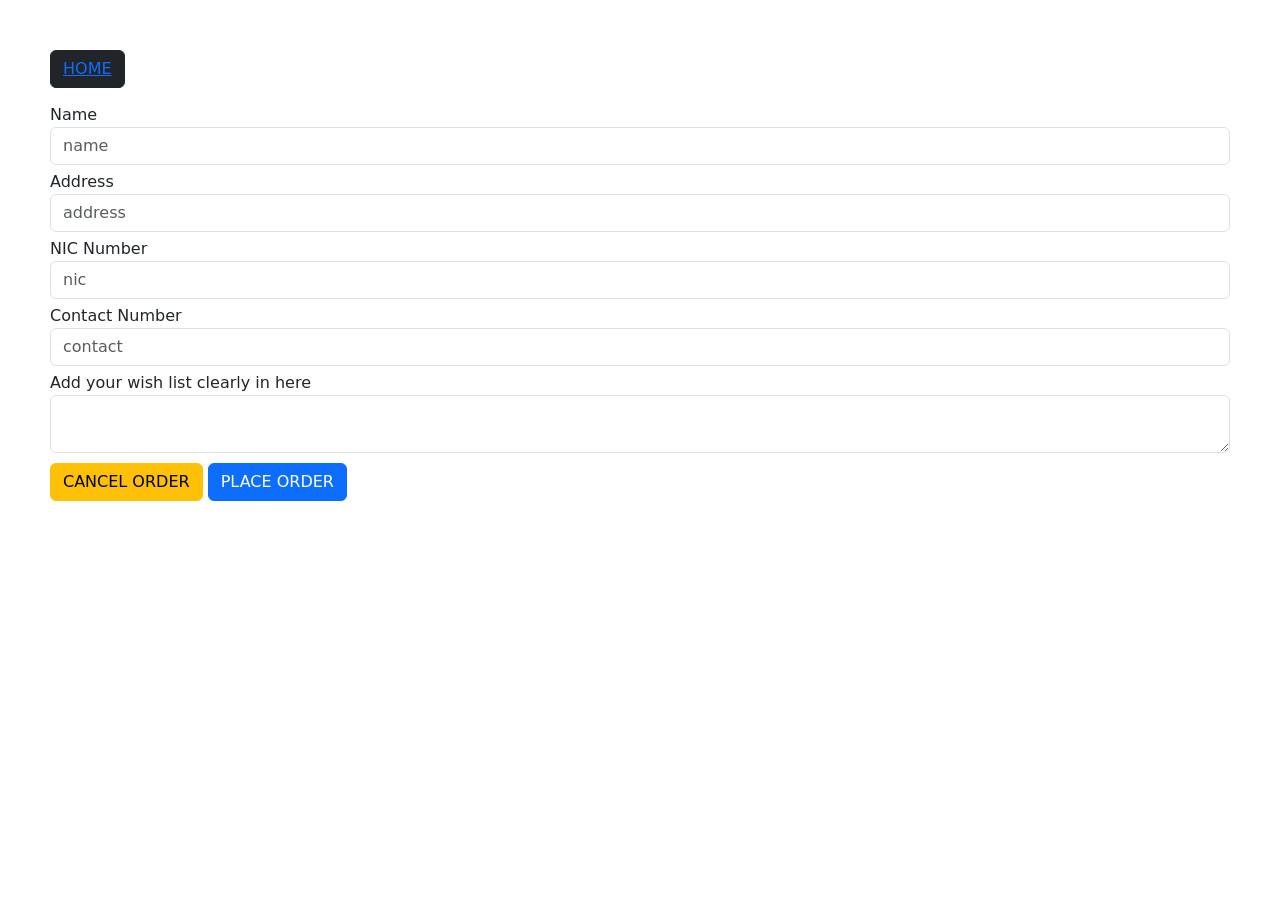
==== website/orderNow.html @ 46af8fdf "init commit" ====
<!DOCTYPE html>
<html lang="en">

<head>
    <meta charset="UTF-8">
    <meta name="viewport" content="width=device-width, initial-scale=1.0">
    <meta http-equiv="X-UA-Compatible" content="ie=edge">
    <title>KUMARI BOOKSHOP</title><link rel="stylesheet" href="https://unpkg.com/aos@next/dist/aos.css" />
    <link rel="shortcut icon" type="image/x-icon" href="images/logo2.png">
    <link href="https://cdnjs.cloudflare.com/ajax/libs/animate.css/3.6.2/animate.min.css" rel="stylesheet">
    <link href="https://cdn.jsdelivr.net/npm/bootstrap@5.0.0-beta3/dist/css/bootstrap.min.css" rel="stylesheet">
    <!-- <link rel="stylesheet" href="https://maxcdn.bootstrapcdn.com/bootstrap/4.0.0/css/bootstrap.min.css" crossorigin="anonymous"> -->
    <link rel="stylesheet" href="css/main.css">
</head>

<body>
    <button type="button" class="btn btn-dark home"><a href="index.html"> HOME </a></button>
    <div class="form-group">
        <label for="name"> Name</label>
        <input name="name" type="text" class="form-control" id="name" placeholder="name">
    </div>
    <div class="form-group">
        <label for="address">Address</label>
        <input name="address" type="text" class="form-control" id="address" placeholder="address">
    </div>
    <div class="form-group">
        <label for="nic">NIC Number</label>
        <input name="nic" type="text" class="form-control" id="nic" placeholder="nic">
    </div>
    <div class="form-group">
        <label for="contact">Contact Number</label>
        <input name="contact" type="text" class="form-control" id="contact" placeholder="contact">
    </div>
    <div>
        <label for="caption">Add your wish list clearly in here</label>
    </div>
    <div class="form-floating">  
        <textarea class="form-control" placeholder="add your wish list clearly in here" id="floatingTextarea"></textarea>
    </div>
      <button type="button" class="btn btn-warning cancel"> CANCEL ORDER </button>
      <button type="button" class="btn btn-primary place">PLACE ORDER</button>

    <script src="https://code.jquery.com/jquery-3.2.1.slim.min.js" integrity="sha384-KJ3o2DKtIkvYIK3UENzmM7KCkRr/rE9/Qpg6aAZGJwFDMVNA/GpGFF93hXpG5KkN"
        crossorigin="anonymous"></script>
    <script src="https://cdnjs.cloudflare.com/ajax/libs/popper.js/1.12.9/umd/popper.min.js" integrity="sha384-ApNbgh9B+Y1QKtv3Rn7W3mgPxhU9K/ScQsAP7hUibX39j7fakFPskvXusvfa0b4Q"
        crossorigin="anonymous"></script>
    <script src="https://maxcdn.bootstrapcdn.com/bootstrap/4.0.0/js/bootstrap.min.js" integrity="sha384-JZR6Spejh4U02d8jOt6vLEHfe/JQGiRRSQQxSfFWpi1MquVdAyjUar5+76PVCmYl"
        crossorigin="anonymous"></script>
        <script src="https://code.jquery.com/jquery-3.5.1.slim.min.js"></script>
    <script src="https://cdn.jsdelivr.net/npm/bootstrap@5.0.0-beta3/dist/js/bootstrap.bundle.min.js" ></script>
    <script src="https://cdn.jsdelivr.net/npm/@popperjs/core@2.9.1/dist/umd/popper.min.js"></script>
    <script src="https://cdn.jsdelivr.net/npm/bootstrap@5.0.0-beta3/dist/js/bootstrap.min.js"></script>
    <script src="js/snake.js"></script>
    <script src="js/nav-scroll-spy.js"></script>
   <script>
       $(window).scroll(function(){
          $('nav').toggleClass('scrolled',$(this).scrollTop()>50); 
       });
   </script>
    <script src="https://unpkg.com/aos@next/dist/aos.js"></script>
  <script>
    AOS.init();
  </script>
</body>
<style>
    body{
        margin: 50px;
        background-repeat: no-repeat;
        background-attachment: fixed;
        background-size: cover;
    }
    .home{
        margin-bottom: 10px;
    }
    .form-group{
        margin-top: 5px;
        margin-bottom: 5px;
    }
    .cancel{
        margin-top: 10px;
    }
    .place{
        margin-top: 10px;
    }
</style>
</html>
---- website/css/main.css ----
body{
    margin:0;
    padding: 0;
}
html{
    scroll-behavior: smooth;
}

.title{
    color: rgb(128, 128, 128);
	padding: 20px 0 0 30px;
	text-align: center;
	font-family: 'Franklin Gothic Medium', 'Arial Narrow', Arial, sans-serif, Courier, monospace;
}
.gotopbtn{
    position: fixed;
    width: 50px;
    height: 50px;
    bottom: 40px;
    right: 50px;
    background-color: #fff;
    border-radius: 100%;
}
.scroll-down {
    height: 50px;
    width: 30px;
    border: 3px solid white;
    position: absolute;
    left: 48.5%;
    bottom: 80px;
    border-radius: 50px;
    cursor: pointer;
  }
  .scroll-down::before,
  .scroll-down::after {
    content: "";
    position: absolute;
    top: 20%;
    left: 50%;
    height: 10px;
    width: 10px;
    transform: translate(-50%, -100%) rotate(45deg);
    border: 3px solid #fff;
    border-top: transparent;
    border-left: transparent;
    animation: scroll-down 1s ease-in-out infinite;
  }
  .scroll-down::before {
    top: 30%;
    animation-delay: 0.5s;
  }
  
  @keyframes scroll-down {
    0% {
      /* top:20%; */
      opacity: 0;
    }
    30% {
      opacity: 1;
    }
    60% {
      opacity: 1;
    }
    100% {
      top: 90%;
      opacity: 0;
    }
  }
/* Navbar */
.navbar-brand img{
    width: 180px;
    height: 91px;
    margin-left: 35px;
}
.navbar .navbar-nav li a{
    color: #ffa500 !important; 
    margin-left: 5px;
    font-family: 'Segoe UI', Tahoma, Geneva, Verdana, sans-serif;
}
.navbar button{
    border-color: #ffa500 !important;
    border-radius: 100%;
    margin-right: 5px;
    padding: 1px;
}
.navbar .navbar-nav{
    margin-left: auto!important;
}
.nav-item {
    color: #83818c;
    padding: 10px;
    text-decoration: none;
    transition: 0.3s;
    margin: 0 6px;
    z-index: 1;
    font-family: 'Roboto Condensed', sans-serif;
    font-weight: 500;
    position: relative;
}
.nav-item:before {
    content: "";
    position: absolute;
    bottom: -6px;
    left: 0;
    width: 100%;
    height: 5px;
    background-color: #ffa500;
    border-radius: 8px 8px 0 0;
    opacity: 0;
    transition: 0.3s;
}
.nav-item:not(.is-active):hover:before {
    opacity: 1;
    bottom: 0;
}
.nav-item:not(.is-active):hover {
    color: #333;
}
.nav-indicator {
    position: absolute;
    left: 0;
    bottom: 0;
    height: 4px;
    transition: 0.4s;
    height: 5px;
    z-index: 1;
    border-radius: 8px 8px 0 0;
}
.bg{
    transition: .8s ease;
	background-color: rgb(0,0,0,0);
}
.bg.scrolled{
    height: 68px;
	background-color: rgb(255, 255, 255);
    border-bottom: 1px solid #ffa500;
}

/* Carsousel */
.carousel-item {
    height: 41rem;
}
.carousel-item > img {
    min-width: 100%;
    height: 41rem;
    object-fit: cover;
}
.carousel-caption {
	padding-bottom: 180px;
	font-family: poppins;
    text-align: center;
}
.carousel-caption h2 {
    padding: 10px 0;
    text-align: center;
    width: auto;
    height: auto;
	font-size: 42px;
	font-weight: bold;
    font-family: 'Segoe UI', Tahoma, Geneva, Verdana, sans-serif;
}
.carousel-caption h3{
    padding: 5px 0;
    text-align: center;
    width: auto;
    height: auto;
    font-family: 'Segoe UI', Tahoma, Geneva, Verdana, sans-serif;
	font-size: 23px;
}
.carousel-caption a {
	background: #ffa500;
	padding: 15px 35px;
	display: inline-block;
	margin-top: 15px;
	color: #fff;
	text-transform: uppercase;
	border-radius: 25px;
    text-decoration: none;
    font-family: 'Segoe UI', Tahoma, Geneva, Verdana, sans-serif;
}
/* --------------Service-------------- */
#service{
	padding-top: 50px;
}
.services{
	margin: 30px;
}
.service-col{
	display: flex;
}
.service-icon img{
	padding-left: 10px;
	width: 80px;
	height: 80px;
}
.service-text{
    font-family: 'Segoe UI', Tahoma, Geneva, Verdana, sans-serif;
	display: inline;
	padding-left: 10px;
}
.services .sec2{
    margin-top: 20px;
}
.menu-image{
    min-height: 50vh;
}
.menu-text{
    color: #fff;
    min-height: 50vh;
    display: flex;
    align-items: center;
    background: #ffa500;
    padding: 40px 0;
    font-family: 'Segoe UI', Tahoma, Geneva, Verdana, sans-serif;
}
.menu-text-center{
    width: 100%;
    margin: 0 auto;
}
.menu-text p{
	text-align: end;
	margin-right: 20px;
    line-height: 2;
}
/* --------------Devices-------------- */
#devices{
    background-color: rgba(128, 128, 128, 0.301);
    padding-top: 50px;
    padding-bottom: 40px;
    height:auto;
}
.device-card{
    margin: 15px 15px;
	width: auto;
	height: auto;
    text-align: center;
}
.device-icon img{
	width: 80px;
	height: 80px;
	margin: 20px 0;
}
.device-text{
	text-align: center;
    font-family: 'Segoe UI', Tahoma, Geneva, Verdana, sans-serif;
}


/* --------------Contact-------------- */
.contact{
    height: 30rem;
}
.contact{
    background: radial-gradient(circle, #ffffff 10%, transparent 11%),radial-gradient(circle at bottom left, #ffffff 5%, transparent 6%),radial-gradient(circle at bottom right, #ffffff 5%, transparent 6%),radial-gradient(circle at top left, #ffffff 5%, transparent 6%),radial-gradient(circle at top right, #ffffff 5%, transparent 6%);
        background-size: 4em 4em;
        background-color: #ffd600;
        opacity: 0.75;
    text-align: center;
}
.contact-title h1{
    padding-top: 100px;
    font-size: 50px;
    font-family: 'Segoe UI', Tahoma, Geneva, Verdana, sans-serif;
}
.contact-title p{
    font-size: 20px;
    color: #000000;
    font-family: 'Segoe UI', Tahoma, Geneva, Verdana, sans-serif;
}
.myButton {
	box-shadow:inset 0px 1px 3px 0px #000000;
	background-color:transparent;
	border-radius:5px;
	border:1px solid #000000;
	display:inline-block;
	cursor:pointer;
	color:#000000;
	font-family:Arial;
	font-size:17px;
	font-weight:bold;
	padding:11px 23px;
	text-decoration:none;
	text-shadow:0px -1px 0px #ffffff;
}
.myButton:hover {
	background-color: #1111;
    color: #fff;
}
.myButton:active {
	position:relative;
	top:1px;
}
/* --------------Contact us-------------- */
#contactus{
    height: auto;
    background-color: gray;
}
.contactUs ul{
    margin-top: 10px;
    display: grid;
}
.contactUs ul a{
    margin-top: 10px;
    color: #fff;
    font-size: 16px;
    font-family: 'Segoe UI', Tahoma, Geneva, Verdana, sans-serif;
    text-decoration: none;
    margin-left: 6px;
}
.contactUs ul img{
    width: 50px;
    height: 50px;
}
.contactUs .col-md-1{
    margin-top: 10px;
    margin-bottom: 10px;
    text-align: center;
}
.contactUs .col-md-4{
    margin-top: 0px;
}
@media screen and (min-width:776px){
    .menu{
        display: flex;
    }
    .menu-text{
        flex: 0 0 30%;
    }
    .menu-image{
        flex: 0 0 70%;
        clip-path: polygon(0 0, 100% 0, 50% 100%, 0 100%)
    }
    .menu{
        background: orange;
    }
}
@media(max-width: 776px){
    .title{
        color: rgb(128, 128, 128);
        padding: 20px 5px 0 5px;
        text-align: center;
        font-family: 'Franklin Gothic Medium', 'Arial Narrow', Arial, sans-serif, Courier, monospace;
    }
    .scroll-down {
        height: 50px;
        width: 30px;
        border: 3px solid white;
        position: absolute;
        left: 45%;
        bottom: 80px;
        border-radius: 50px;
        cursor: pointer;
      }
    .bg.scrolled{
        height: 85px;
        background-color: rgb(255, 255, 255);
        border-bottom: 1px solid #ffa500;
    }
    .carousel-caption {
        padding-bottom: 180px;
        font-family: poppins;
        text-align: center;
    }
    .carousel-caption h2 {
        padding: 0;
        text-align: center;
        width: auto;
        height: auto;
        font-size: 32px;
        font-weight: bold;
        font-family: 'Segoe UI', Tahoma, Geneva, Verdana, sans-serif;
    }
    .carousel-caption h3{
        padding: 5px 0;
        text-align: center;
        width: auto;
        height: auto;
        font-family: 'Segoe UI', Tahoma, Geneva, Verdana, sans-serif;
        font-size: 18px;
    }
    .carousel-caption a {
        background: #ffa500;
        padding: 15px 35px;
        display: inline-block;
        margin-top: 15px;
        color: #fff;
        text-transform: uppercase;
        border-radius: 25px;
        text-decoration: none;
        font-family: 'Segoe UI', Tahoma, Geneva, Verdana, sans-serif;
    }
    #service{
        padding-top: 70px;
    }
    .services .sec2{
        margin-top: 0px;
    }
    #businesses{
        padding-top: 50px;
        height: auto;
    }
    .business{
        margin: 5px 0px;
        width: auto;
        height: 220px;
        border-radius: 0%;
        text-align: center;
    }
    .business-titel{
        position: relative;
        left: 35px;
        top: 35px;
        width: 330px;
        height: 150px;
        background-color: rgba(0, 0, 0, 0.473);
        border-radius: 0%;
        text-align: center;
    }
    .business-titel h4{
        position: relative;
        left: 0px;
        top: 52px;
        color: #fff;
        text-align: center;
        font-size: 22px;
        font-family: 'Gill Sans', 'Gill Sans MT', Calibri, 'Trebuchet MS', sans-serif, 'Lucida Sans Regular', 'Lucida Grande', 'Lucida Sans Unicode', Geneva, Verdana, sans-serif, Courier, monospace, Tahoma, Geneva, Verdana, 'Gill Sans', 'Gill Sans MT', Calibri, 'Trebuchet MS', sans-serif;
    }
    .space{
        margin: 0px 0px;
    }
    .contact{
        height: 10rem;
    }
    .contact-title h1{
        padding-top: 40px;
        font-size: 30px;
        color: #fff;
        font-family: 'Segoe UI', Tahoma, Geneva, Verdana, sans-serif;
    }
    .contact-title p{
        font-size: 15px;
        color: #fff;
        font-family: 'Segoe UI', Tahoma, Geneva, Verdana, sans-serif;
    }
    .contactUs ul a{
        margin-top: 10px;
        color: #fff;
        font-size: 15px;
        font-family: 'Segoe UI', Tahoma, Geneva, Verdana, sans-serif;
        text-decoration: none;
        margin-left: 6px;
    }
    .contactUs .col-md-4{
        margin-top: -20px;
    }
    .h6{
        text-align: center;
    } 
}
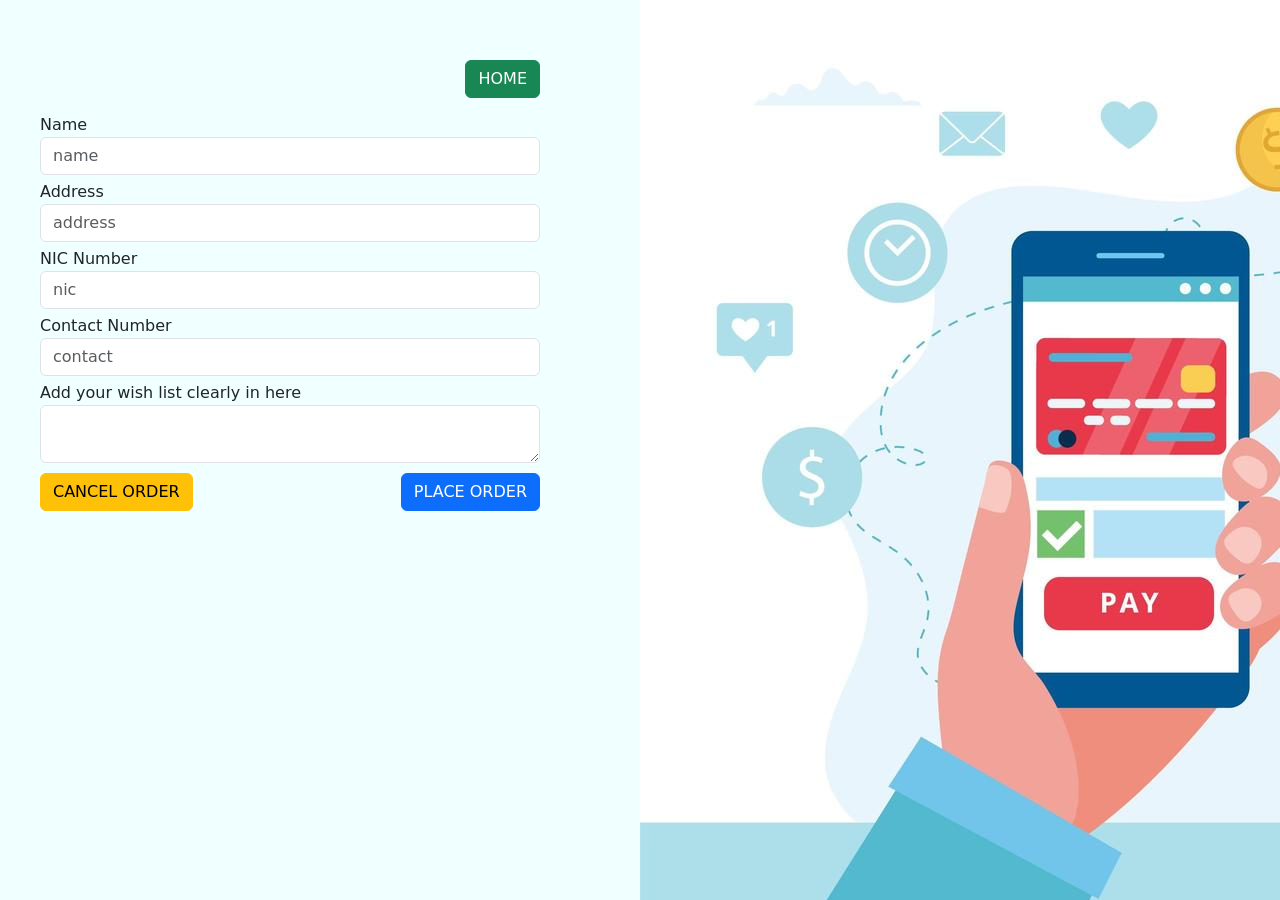
==== commit fe2f5300: "Update orderNow.html file with new UI" ====
--- a/website/orderNow.html
+++ b/website/orderNow.html
@@ -14,31 +14,45 @@
 </head>
 
 <body>
-    <button type="button" class="btn btn-dark home"><a href="index.html"> HOME </a></button>
-    <div class="form-group">
-        <label for="name"> Name</label>
-        <input name="name" type="text" class="form-control" id="name" placeholder="name">
-    </div>
-    <div class="form-group">
-        <label for="address">Address</label>
-        <input name="address" type="text" class="form-control" id="address" placeholder="address">
-    </div>
-    <div class="form-group">
-        <label for="nic">NIC Number</label>
-        <input name="nic" type="text" class="form-control" id="nic" placeholder="nic">
-    </div>
-    <div class="form-group">
-        <label for="contact">Contact Number</label>
-        <input name="contact" type="text" class="form-control" id="contact" placeholder="contact">
-    </div>
-    <div>
-        <label for="caption">Add your wish list clearly in here</label>
-    </div>
-    <div class="form-floating">  
-        <textarea class="form-control" placeholder="add your wish list clearly in here" id="floatingTextarea"></textarea>
-    </div>
-      <button type="button" class="btn btn-warning cancel"> CANCEL ORDER </button>
-      <button type="button" class="btn btn-primary place">PLACE ORDER</button>
+    <section class="flex">
+        <div class="split left">
+            <div class="d-flex justify-content-end">
+                <div></div>
+                <a href="index.html"><button type="button" class="btn btn-success text-white home"> HOME</button></a>
+            </div>
+            
+        <div class="form-group">
+            <label for="name"> Name</label>
+            <input name="name" type="text" class="form-control" id="name" placeholder="name">
+        </div>
+        <div class="form-group">
+            <label for="address">Address</label>
+            <input name="address" type="text" class="form-control" id="address" placeholder="address">
+        </div>
+        <div class="form-group">
+            <label for="nic">NIC Number</label>
+            <input name="nic" type="text" class="form-control" id="nic" placeholder="nic">
+        </div>
+        <div class="form-group">
+            <label for="contact">Contact Number</label>
+            <input name="contact" type="text" class="form-control" id="contact" placeholder="contact">
+        </div>
+        <div>
+            <label for="caption">Add your wish list clearly in here</label>
+        </div>
+        <div class="form-floating">  
+            <textarea class="form-control" placeholder="add your wish list clearly in here" id="floatingTextarea"></textarea>
+        </div>
+          <div class="d-flex justify-content-between">
+            <a href="./index.html"><button type="button" class="btn btn-warning cancel"> CANCEL ORDER </button></a>
+          <button type="button" class="btn btn-primary place">PLACE ORDER</button>
+          </div>
+        </div>
+    
+        <div class="split right">
+            
+        </div>
+    </section>
 
     <script src="https://code.jquery.com/jquery-3.2.1.slim.min.js" integrity="sha384-KJ3o2DKtIkvYIK3UENzmM7KCkRr/rE9/Qpg6aAZGJwFDMVNA/GpGFF93hXpG5KkN"
         crossorigin="anonymous"></script>
@@ -64,10 +78,7 @@
 </body>
 <style>
     body{
-        margin: 50px;
-        background-repeat: no-repeat;
-        background-attachment: fixed;
-        background-size: cover;
+        background-color: azure;
     }
     .home{
         margin-bottom: 10px;
@@ -82,5 +93,58 @@
     .place{
         margin-top: 10px;
     }
+    .split {
+        height: 100%;
+        width: 50%;
+        position: fixed;
+        z-index: 1;
+        top: 0;
+        overflow-x: hidden;
+        padding-top: 20px;
+      }
+      
+      .left {
+        margin: 40px;
+        left: 0;
+        width: 500px;
+        
+      }
+      
+      .right {
+        right: 0;
+        background-image: url(./images/mobile-payment-with-pos-terminal-vector.jpg);
+        background-repeat: no-repeat;
+        height: 100vh;
+      }
+      
+      @media only screen and (max-width: 600px) {
+        .split {
+            height: 100%;
+            width: 100%;
+            position: fixed;
+            z-index: 1;
+            top: 0;
+            overflow-x: hidden;
+            padding-top: 20px;
+          }
+          
+          .left {
+            margin: 40px;
+            left: 0;
+            width: 300px;
+            
+          }
+          
+          .right {
+            right: 0;
+        background-image: url(./images/mobile-payment-with-pos-terminal-vector.jpg);
+        background-repeat: no-repeat;
+        background-attachment: fixed;
+        background-size: cover;
+        height: 0vh;
+        content-visibility: hidden;
+          }
+          
+      }
 </style>
-</html>+</html>
